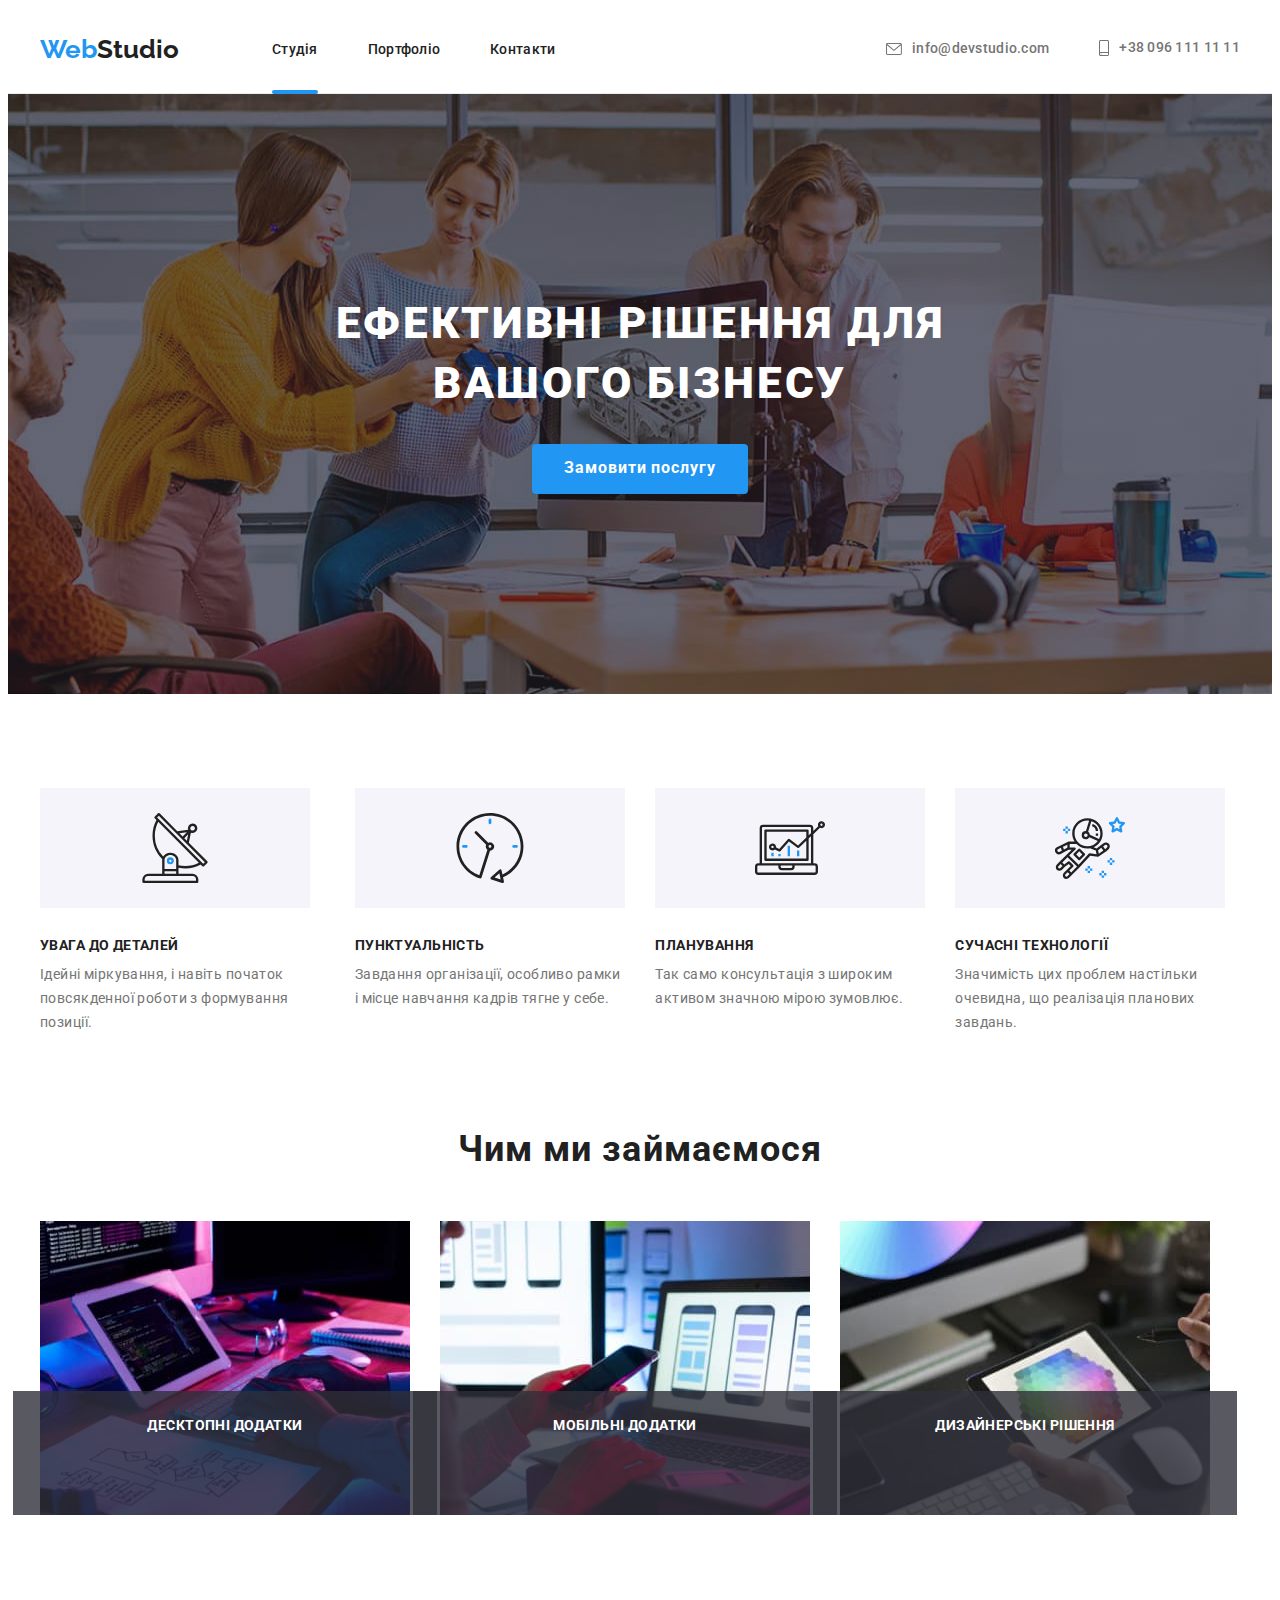
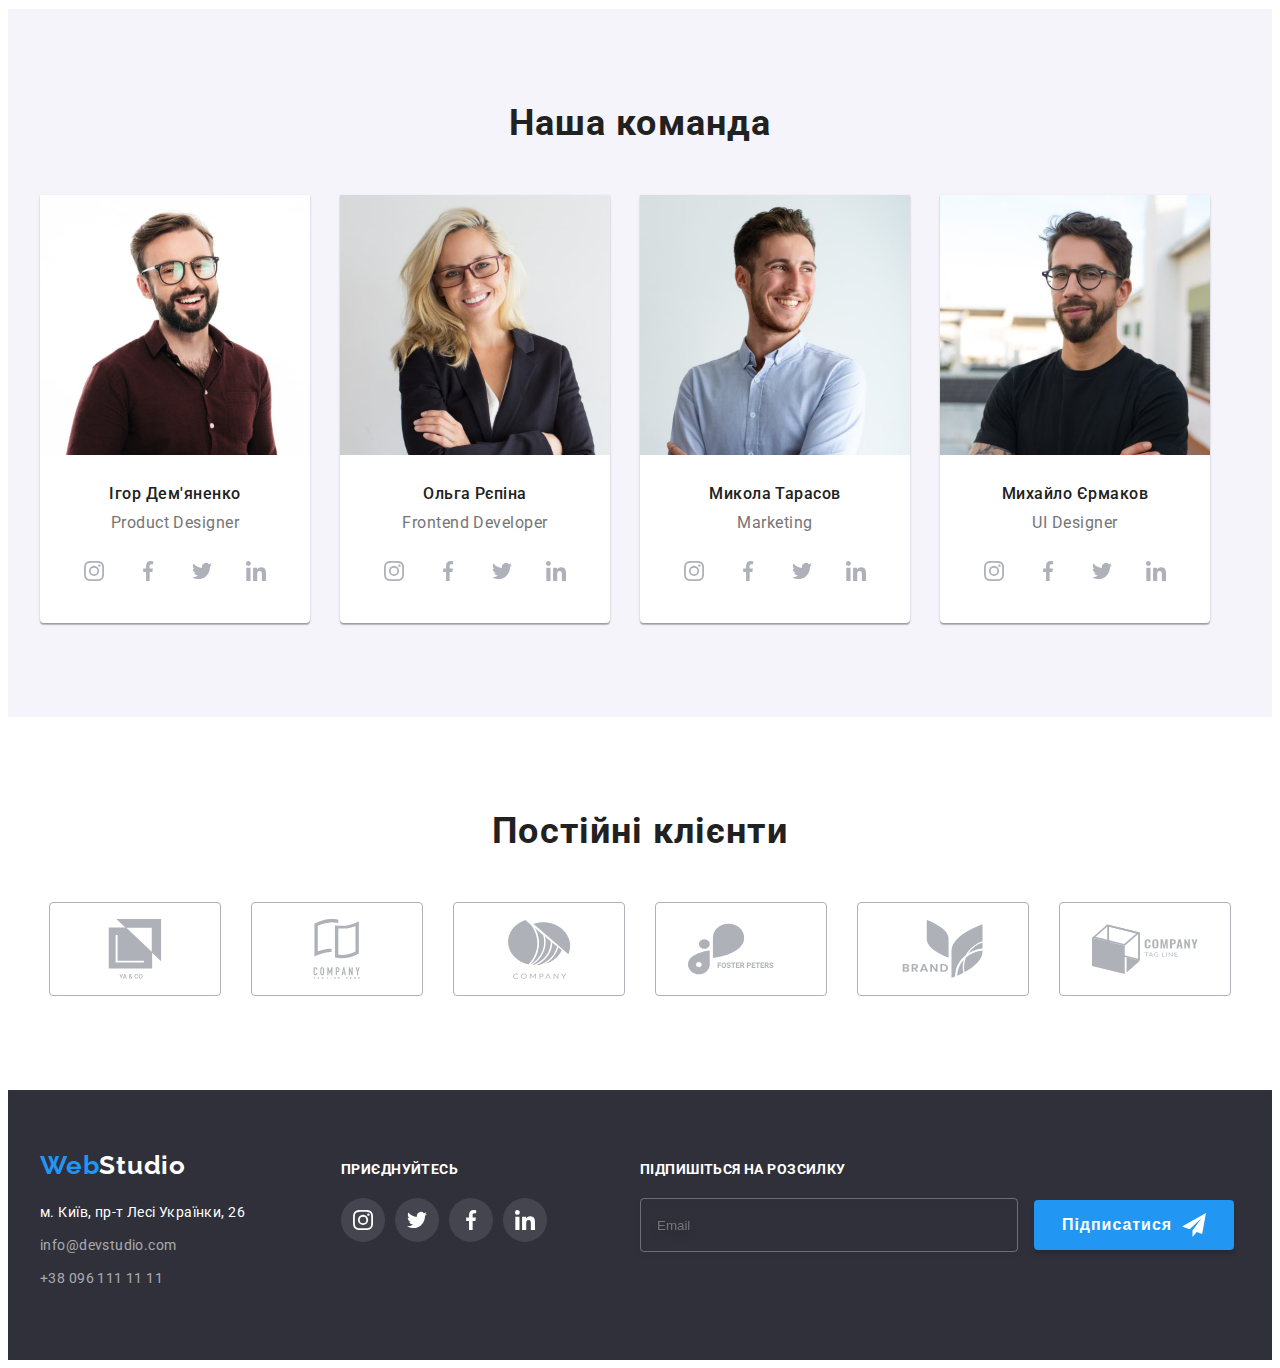
==== index.html @ 0b27f502 "hw7" ====
<!DOCTYPE html>
<html lang="uk">
<head>
    <meta charset="UTF-8">
    <meta http-equiv="X-UA-Compatible" content="IE=edge">
    <meta name="viewport" content="width=device-width, initial-scale=1.0">
    <title>WebStudio</title>
    <link rel="preconnect" href="https://fonts.googleapis.com">
    <link rel="preconnect" href="https://fonts.gstatic.com" crossorigin>
    <link href="https://fonts.googleapis.com/css2?family=Raleway:wght@700&family=Roboto:wght@400;500;700;900&display=swap" rel="stylesheet">
    <link rel="stylesheet" href="https://cdnjs.cloudflare.com/ajax/libs/modern-normalize/1.1.0/modern-normalize.min.css" integrity="sha512-wpPYUAdjBVSE4KJnH1VR1HeZfpl1ub8YT/NKx4PuQ5NmX2tKuGu6U/JRp5y+Y8XG2tV+wKQpNHVUX03MfMFn9Q==" crossorigin="anonymous" referrerpolicy="no-referrer" />
    <link
        rel="stylesheet"
        href="https://cdnjs.cloudflare.com/ajax/libs/animate.css/4.1.1/animate.min.css"
    />
    <link href="https://unpkg.com/aos@2.3.1/dist/aos.css" rel="stylesheet">
    <link rel="stylesheet" href="./css/styles.css">
</head>
<body>
    <header class="header"> 
        <div class="container heder-conteiner">
            <nav class="heder-navigation">
                <a class="header-logo link" href="./index.html"><span class="text-logo">Web</span>Studio</a>
    
                <ul class="header-list list">
                    <li class="header-item">
                        <a class="header-link link current" href="./index.html">Студія</a>
                    </li>
                    <li class="header-item">
                        <a class="header-link link" href="./portfolio.html">Портфоліо</a>
                    </li>
                    <li class="header-item">
                        <a class="header-link link" href="">Контакти</a>
                    </li>
                </ul>
            </nav>
            <ul class="contact-list list"> 
             <li>
                <a class="headr-mail link"  href="mailto:info@devstudio.com"> 
                    <svg class="heder-contact-icon" width="16" height="12">
                        <use href="./images/symbol-contackts.svg#icon-mail"></use>
                    </svg> info@devstudio.com </a>
             </li>
             <li>
                <a class="header-tel link" href="tel:+380961111111"> 
                    <svg class="heder-contact-icon" width="10" height="16">
                        <use href="./images/symbol-contackts.svg#icon-phone"></use>
                    </svg> +38 096 111 11 11</a>
             </li>
         </ul>
        </div>
    </header>
    <main>
        <section class="herov">
            <div class="container herow-conteiner">
                    <h1 class="herov-titel">Ефективні рішення для вашого бізнесу</h1>
                    <button class="herov-btn" data-modal-open type="button">Замовити послугу</button>
            </div>
        </section>
        <section class="features">
            <div class="container">
                <ul class="features-list list">
                    <li class="features-item">
                        <div class="features-icon">
                            <svg class="features-item-icon">
                            <use widht="70" height="70" href="./images/symbol-features.svg#icon-antenna"></use>
                            </svg>
                        </div>
                        <h3 class="features-titel">УВАГА ДО ДЕТАЛЕЙ</h3>
                        <p class="features-text">Ідейні міркування, і навіть початок повсякденної роботи з формування позиції.</p>
                    </li>
                    <li class="features-item">
                        <div class="features-icon">
                            <svg class="features-item-icon">
                                <use widht="70" height="70" href="./images/symbol-features.svg#icon-clock"></use>
                            </svg>
                        </div>
                        <h3 class="features-titel">ПУНКТУАЛЬНІСТЬ</h3>
                        <p class="features-text">Завдання організації, особливо рамки і місце навчання кадрів тягне у себе.</p>
                    </li>
                    <li class="features-item">
                        <div class="features-icon">
                            <svg class="features-item-icon">
                                <use widht="70" height="70" href="./images/symbol-features.svg#icon-diagram"></use>
                            </svg>
                        </div>
                        <h3 class="features-titel">ПЛАНУВАННЯ</h3>
                        <p class="features-text">Так само консультація з широким активом значною мірою зумовлює.</p>
                    </li>
                    <li class="features-item">
                       <div class="features-icon">
                            <svg class="features-item-icon">
                                <use widht="70" height="70" href="./images/symbol-features.svg#icon-astronaut"></use>
                            </svg>
                       </div>
                        <h3 class="features-titel">СУЧАСНІ ТЕХНОЛОГІЇ</h3>
                        <p class="features-text">Значимість цих проблем настільки очевидна, що реалізація планових завдань.</p>
                    </li>
                </ul>
            </div>
        </section>
    <section class="work">
        <div class="container">
            <h2 class="work-titel">Чим ми займаємося</h2>
           <ul class="work-list list">
            <li class="work-item">
                <div class="work-item-text">
                    <img src="./images/img1.jpg" alt="пишемо верстку для десктопів" width="370">
                    <p class="work-icon-text">Десктопні додатки</p>
                </div>
            </li>
            <li class="work-item">
                <div class="work-item-text">
                    <img src="./images/img2.jpg" alt="пишемо верстку для мобільних гаджетів" width="370">
                    <p class="work-icon-text">Мобільні додатки</p>
                </div>
            </li>
            <li class="work-item"> 
                <div class="work-item-text">
                    <img src="./images/img3.jpg" alt="оформлюємо" width="370">
                    <p class="work-icon-text">Дизайнерські рішення</p>
                </div>
            </li>
           </ul>
        </div>
    </section>
    <section class="team">
        <div class="container">
            <h2 class="team-titel">Наша команда</h2>
            <ul class="team-list list">
                <li class="team-item">
                    <img src="./images/team1.jpg" alt="Ігор Дем'яненко Product Designer" width="270">
                    <div class=" team-text-content">
                        <h3 class="team-titel-name">Ігор Дем'яненко  </h3>
                        <p class="team-text">Product Designer</p>
                        <ul class="team-soc-list list">
                            <li class="team-soc-item">
                                <a class="team-soc-link" href="">
                                    <svg class="team-soc-icon" width="20" height="20">
                                        <use  href="./images/symbol-defs.svg#icon-instagram" ></use>
                                    </svg>
                                </a>
                            </li>
                            <li class="team-soc-item">
                                <a class="team-soc-link" href="">
                                    <svg class="team-soc-icon" width="20" height="20">
                                        <use href="./images/symbol-defs.svg#icon-facebook" ></use>
                                    </svg>
                                </a>
                            </li>
                            <li class="team-soc-item">
                                <a class="team-soc-link" href="">
                                    <svg class="team-soc-icon" width="20" height="20">
                                        <use href="./images/symbol-defs.svg#icon-twitter" ></use>
                                    </svg>
                                </a>
                            </li>
                            <li class="team-soc-item">
                                <a class="team-soc-link" href="">
                                    <svg class="team-soc-icon" width="20" height="20">
                                        <use href="./images/symbol-defs.svg#icon-linkedin" ></use>
                                    </svg>
                                </a>
                            </li>
                        </ul>
                    </div>
                </li>
                <li class="team-item">
                    <img src="./images/team2.jpg" alt="Ольга Рєпіна Frontend Developer" width="270">
                    <div class=" team-text-content">
                        <h3 class="team-titel-name">Ольга Рєпіна </h3>
                        <p class="team-text"> Frontend Developer</p>
                        <ul class="team-soc-list list">
                            <li class="team-soc-item">
                                <a class="team-soc-link" href="">
                                    <svg class="team-soc-icon" width="20" height="20">
                                        <use href="./images/symbol-defs.svg#icon-instagram" ></use>
                                    </svg>
                                </a>
                            </li>
                            <li class="team-soc-item">
                                <a class="team-soc-link" href="">
                                    <svg class="team-soc-icon" width="20" height="20">
                                        <use href="./images/symbol-defs.svg#icon-facebook" ></use>
                                    </svg>
                                </a>
                            </li>
                            <li class="team-soc-item">
                                <a class="team-soc-link" href="">
                                    <svg class="team-soc-icon" width="20" height="20">
                                        <use href="./images/symbol-defs.svg#icon-twitter" ></use>
                                    </svg>
                                </a>
                            </li>
                            <li class="team-soc-item">
                                <a class="team-soc-link" href="">
                                    <svg class="team-soc-icon" width="20" height="20">
                                        <use href="./images/symbol-defs.svg#icon-linkedin" ></use>
                                    </svg>
                                </a>
                            </li>
                        </ul>
                    </div>
                </li>
                <li class="team-item">
                    <img src="./images/team3.jpg" alt="Микола Тарасов Marketing" width="270">
                    <div class=" team-text-content">
                        <h3 class="team-titel-name"> Микола Тарасов  </h3>
                        <p class="team-text">Marketing </p>
                        <ul class="team-soc-list list">
                            <li class="team-soc-item">
                                <a class="team-soc-link" href="">
                                    <svg class="team-soc-icon" width="20" height="20">
                                        <use href="./images/symbol-defs.svg#icon-instagram" ></use>
                                    </svg>
                                </a>
                            </li>
                            <li class="team-soc-item">
                                <a class="team-soc-link" href="">
                                    <svg class="team-soc-icon" width="20" height="20">
                                        <use href="./images/symbol-defs.svg#icon-facebook" ></use>
                                    </svg>
                                </a>
                            </li>
                            <li class="team-soc-item">
                                <a class="team-soc-link" href="">
                                    <svg class="team-soc-icon" width="20" height="20">
                                        <use href="./images/symbol-defs.svg#icon-twitter" ></use>
                                    </svg>
                                </a>
                            </li>
                            <li class="team-soc-item">
                                <a class="team-soc-link" href="">
                                    <svg class="team-soc-icon" width="20" height="20">
                                        <use href="./images/symbol-defs.svg#icon-linkedin" ></use>
                                    </svg>
                                </a>
                            </li>
                        </ul>
                    </div>
                </li>
                <li class="team-item">
                    <img src="./images/team4.jpg" alt="Михайло Єрмаков UI Designer" width="270">
                    <div class=" team-text-content">
                        <h3 class="team-titel-name"> Михайло Єрмаков </h3>
                        <p class="team-text">UI Designer </p>
                        <ul class="team-soc-list list">
                            <li class="team-soc-item">
                                <a class="team-soc-link" href="">
                                    <svg class="team-soc-icon" width="20" height="20">
                                        <use href="./images/symbol-defs.svg#icon-instagram" ></use>
                                    </svg>
                                </a>
                            </li>
                            <li class="team-soc-item">
                                <a class="team-soc-link" href="">
                                    <svg class="team-soc-icon" width="20" height="20">
                                        <use  href="./images/symbol-defs.svg#icon-facebook" ></use>
                                    </svg>
                                </a>
                            </li>
                            <li class="team-soc-item">
                                <a class="team-soc-link" href="">
                                    <svg class="team-soc-icon" width="20" height="20">
                                        <use href="./images/symbol-defs.svg#icon-twitter" ></use>
                                    </svg>
                                </a>
                            </li>
                            <li class="team-soc-item">
                                <a class="team-soc-link" href="">
                                    <svg class="team-soc-icon" width="20" height="20">
                                        <use href="./images/symbol-defs.svg#icon-linkedin" ></use>
                                    </svg>
                                </a>
                            </li>
                        </ul>
                    </div>
                </li>
            </ul>
        </div>
    </section>
    <section class="clients">
        <div class="container">
            <h2 class="clients-titel">Постійні клієнти</h2>
            <ul class="clients-list list">
                <li class="clients-item">
                    <a class="clients-icon-link" href="">
                        <svg class="clients-icon" width="106" height="60">
                            <use  href="./images/symbol-clients.svg#icon-group"></use>
                        </svg>
                    </a>
                </li>
                <li class="clients-item">
                    <a class="clients-icon-link" href="">
                        <svg class="clients-icon" width="106" height="60">
                            <use  href="./images/symbol-clients.svg#icon-group2"></use>
                        </svg>
                    </a>
                </li>
                <li class="clients-item">
                    <a class="clients-icon-link" href="">
                        <svg class="clients-icon" width="106" height="60">
                            <use  href="./images/symbol-clients.svg#icon-group3"></use>
                        </svg>
                    </a>
                </li>
                <li class="clients-item">
                   <a class="clients-icon-link" href="">
                    <svg class="clients-icon" width="106" height="60">
                        <use  href="./images/symbol-clients.svg#icon-group4"></use>
                    </svg>
                   </a>
                </li>
                <li class="clients-item">
                    <a class="clients-icon-link" href="">
                        <svg class="clients-icon" width="106" height="60">
                            <use  href="./images/symbol-clients.svg#icon-group5"></use>
                        </svg>
                    </a>
                </li>
                <li class="clients-item">
                    <a class="clients-icon-link" href="">
                        <svg class="clients-icon" width="106" height="60">
                            <use  href="./images/symbol-clients.svg#icon-group6"></use>
                        </svg>
                    </a>
                </li>
            </ul>
        </div>
    </section>
    </main>

    <footer class="footer">
       <div class="container footer-container">
        <div class="footer-contacts">
            <a class="header-logo-footer link" href=""><span class="text-logo-footer">Web</span>Studio</a>
                <address class="footer-adderess "> 
                 <a class="footer-link link" href="">м. Київ, пр-т Лесі Українки, 26</a>
                    <ul class="foter-list list">
                        <li class="footer-item">
                        <a class="footer-mail link" href="mailtou:info@devstudio.com">info@devstudio.com</a>
                        </li>
                     <li class="footer-item">
                        <a class="footer-tel link" href="tel:+380961111111">+38 096 111 11 11</a>
                        </li>
                    </ul>
                </address>
        </div>
        <div class="container footer-soc-container">
            <h2 class="footer-soc-titel">приєднуйтесь</h2>
            <ul class="footer-soc-list list">
                <li class="footer-soc-item">
                    <a class="footer-soc-link" href="">
                        <svg class="footer-soc-icon" width="20" height="20">
                         <use href="./images/symbol-defs.svg#icon-instagram" ></use>
                        </svg>
                    </a>
                </li>
                <li class="footer-soc-item">
                    <a class="footer-soc-link" href="">
                        <svg class="footer-soc-icon" width="20" height="20">
                            <use href="./images/symbol-defs.svg#icon-twitter" ></use>
                        </svg>
                    </a>
                </li>
                <li class="footer-soc-item">
                    <a class="footer-soc-link" href="">
                        <svg class="footer-soc-icon" width="20" height="20">
                            <use href="./images/symbol-defs.svg#icon-facebook" ></use>
                        </svg>
                    </a>
                </li>
                <li class="footer-soc-item">
                    <a class="footer-soc-link" href="">
                        <svg class="footer-soc-icon" width="20" height="20">
                            <use href="./images/symbol-defs.svg#icon-linkedin" ></use>
                        </svg>
                    </a>
                </li>
            </ul>
        </div> 
        <form class="footer-form">
            <div class="form-bloc">
                <h2 class="footer-form-titel">Підпишіться на розсилку</h2>
                <div>
                    <label for="E-mail" class="footer-form-mail">
                        <input type="text" name="E-mail" placeholder="Email">
                    </label>
                    <button class="footer-bnt-form"> Підписатися
                        <svg class="footer-icon-form" width="24" height="24">
                            <use href="./images/symbol-defs.svg#icon-icon-send"></use>
                        </svg>
                    </button>
                </div>

            </div>
        </form>       
        </div>
    </footer>
    <div class="bacdrop is-hidden" data-modal>
        <div class="modal">
            <button type="button" data-modal-close class="bnt-modal">
                <svg class="modal-close-icon">
                    <use href="./images/symbol-defs.svg#icon-close" width="18" height="18"></use>
                </svg>
            </button>
            <p class="modal-titel">Залиште свої дані, ми вам передзвонимо</p>
            <form>
                <label> 
                    <span class="form-label-text">Ім'я</span>
                    <span class="input-wrap">
                        <input type="name" 
                        name="user-name" 
                        placeholder="Ім'я" 
                        class="form-input">
                        <svg class="modal-input-icon">
                            <use href="./images/symbol-contackts.svg#icon-user-name" width="18" height="18"></use>
                        </svg>
                    </span>
                </label>
                <label>
                    <span class="form-label-text">Телефон</span>
                    <span class="input-wrap">
                        <input type="tel" 
                        name="user-tel" 
                        placeholder="Телефон" 
                        class="form-input">
                        <svg class="modal-input-icon">
                            <use href="./images/symbol-contackts.svg#icon-user-tel" width="18" height="18"></use>
                        </svg>
                </span>
                </label>
                <label>
                    <span class="form-label-text">Пошта</span>
                    <span class="input-wrap">
                        <input type="email" 
                        name="user-email" 
                        placeholder="Пошта" 
                        class="form-input">
                        <svg class="modal-input-icon">
                            <use href="./images/symbol-contackts.svg#icon-user-email" width="18" height="18"></use>
                        </svg>
                </span>
                </label>
                <label>
                    <span class="form-coment-text">Коментар</span>
                    <textarea class="form-coment" 
                    name="user-coment" 
                    id="user-coment" 
                    placeholder="Введіть текст"></textarea>
                </label>
                <div class="modal-field">
                        <input type="checkbox" 
                        class="input-chek visualli-hidden" 
                        name="privacy"
                        value="true"
                        id="privacy">
                        <label for="privacy" class="check-text">
                        <span>
                            <svg class="check-icon">
                                <use href="./images/symbol-contackts.svg#icon-check" width="16" height="15"></use>
                            </svg>
                        </span>
                        <p class="form-terms-text">Погоджуюся з розсилкою та приймаю <a class="check-terms " href=""> Умови договору</a></label>
                </div>
                <div class="form-bnt-content"><button type="submit" class="form-bnt">Відправити</button></div>
            </form>
        </div>
     </div>
    <script src="https://unpkg.com/aos@2.3.1/dist/aos.js"></script>
     <script>
        AOS.init();
      </script>
      <script src="./js/modal.js"></script>
</body>
</html>
---- css/styles.css ----
:root{
    --accent-color: #2196F3;
    --main-text: #212121;
    --section-text: #757575;
}

p, h1, h2, h3, h4, h5, h6 {
    margin: 0;
}

ul, ol {
    margin: 0;
    padding-left: 0;
}

button {
    cursor: pointer;
    border: 0ch;
}

img {
    display: block;
}

address {
    font-style: normal;
}

.container {
    width: 1200px;
    padding-left: 15px;
    padding-right: 15px;
    /* outline: 2px solid red; */
    margin: 0 auto;
}

body{
    font-family: "Roboto", Roboto, sans-serif;
    color: #212121;
}

.link{
    text-decoration: none;
}

.list{
    list-style: none;
}

.visualli-hidden {
    position: absolute;
    white-space: nowrap;
    width: 1px;
    height: 1px;
    overflow: hidden;
    border: 0;
    padding: 0;
    clip: rect(0 0 0 0);
    clip-path: inset(50%);
    margin: -1px;
}

/* ---------!HEADER!-------- */

.header {
    padding-top: 24px;
    padding-bottom: 25px;
    border-bottom: 1px solid #ECECEC;
}

.header-logo{
font-family: 'Raleway';
font-style: normal;
font-weight: 700;
font-size: 26px;
line-height: 1.38;
/* identical to box height */
color: #212121;
margin-right: 93px;
}
.text-logo{
    color: #2196F3;
}

.heder-navigation {
    display: flex;
    align-items: center;
}

.heder-conteiner {
    display: flex;
    align-items: center;
}

.header-list {
    display: flex;
    gap: 50px; 
}

.header-link{
font-family: 'Roboto';
font-weight: 500;
font-size: 14px;
line-height: 1.14;
letter-spacing: 0.02em;
color: var(--main-text);
display: block;
position: relative;
transition: color 250ms linear
}

.header-link:after {
    content: "";
    background-color: var(--accent-color);
    height: 4px;
    border-radius: 2px;
    display: block;
    width: 100%;
    position: absolute;
    left: 0;
    bottom: -36px;
    opacity: 0;
    transition: opacity 250ms cubic-bezier(0.4, 0, 0.2, 1);
}

.header-link.current::after {
    content: "";
    background-color: var(--accent-color);
    height: 4px;
    border-radius: 2px;
    display: block;
    width: 100%;
    position: absolute;
    left: 0;
    bottom: -36px;
    background: var(--accent-color);
    opacity: 1;
}

.header-link:hover::after {
opacity: 1;
}



.header-link:hover{
    color: var(--accent-color);
}

.header-link:focus{
    color: var(--accent-color);
}

.contact-list {
    display: flex;
    align-items: center;
    margin-left: auto;
    gap: 50px;
}

.headr-mail{
font-weight: 500;
font-size: 14px;
line-height: 1.14;
letter-spacing: 0.02em;
color: var(--section-text);
display: inline-flex;
align-items: center;
transition: color 250ms linear;
}

.header-tel{
font-weight: 500;
font-size: 14px;
line-height: 1.14;
letter-spacing: 0.02em; 
color: var(--section-text);
display: inline-flex;
transition: color 250ms linear;
}

.heder-contact-icon {
    margin-right: 10px;
    /* fill: #757575; */
    fill: currentColor;
}

.headr-mail:hover,
.headr-mail:focus,
.header-tel:hover,
.header-tel:focus,
.heder-contact-icon:hover,
.heder-contact-icon:focus {
color: var(--accent-color);
}

/* ---------!HEROV!-------- */

.herov{
    background-color: #2F303A;
    background-image: linear-gradient(to right, rgba(47, 48, 58, 0.4), rgba(47, 48, 58, 0.4)), url(../images/herov-img.jpg);
    background-repeat: no-repeat;
    background-position: center;
    background-size: cover;
    max-width: 1600px;
    margin: 0 auto;  
}

.herow-conteiner {
    padding: 200px 0;
    text-align: center;
    
}

.herov-titel {
font-weight: 900;
font-size: 44px;
line-height: 1.36;
text-align: center;
letter-spacing: 0.06em;
text-transform: uppercase;
color: #FFFFFF;
width: 696px;
margin: 0 auto;
}

.herov-btn{
font-family: 'Roboto';
font-style: normal;
font-weight: 700;
font-size: 16px;
line-height: 1.88;        
letter-spacing: 0.06em;
color: #FFFFFF;
cursor: pointer;
background: #2196F3;
/* box-shadow: 0px 4px 4px rgba(0, 0, 0, 0.15); */
border-radius: 4px;
border: 0;
min-width: 216px;
height: 50px;
margin-top: 30px;
}

/* ---------!FEATURES!-------- */

.features {
    padding-top: 94px;
}

.features-list {
    display: flex;
    gap: 30px;
}

.features-icon {
    width: 270px;
    height: 120px;
    background-color: #F5F4FA;
    margin-bottom: 30px;
    display: flex;
    justify-content: center;
    align-items: center;
}

.features-item-icon {
    width: 70px;
    height: 70px;
}

.features-titel {
font-weight: 700;
font-size: 14px;
line-height: 1.14;
letter-spacing: 0.03em;
text-transform: uppercase;
color: var(--main-text);
margin-bottom: 10px;
max-width: 270px;
}


.features-text {
font-size: 14px;
line-height: 1.71;
letter-spacing: 0.03em;
color: var(--section-text);
min-width: 270px;
}

/* ---------!WORK!-------- */

.work {
    padding-top: 94px;
    padding-bottom: 94px;
}

.work-list {
    display: flex;
    gap: 30px;
}

.work-item-text {
    position: relative;
}

.work-icon-text {
    font-weight: 700;
    font-size: 14px;
    line-height: 1.14;
    text-align: center;
    letter-spacing: 0.03em;
    text-transform: uppercase;
    color: #FFFFFF;
    background-color: rgba(47, 48, 58, 0.8);
    position: absolute;
    bottom: 0%;
    left: 50%;
    transform: translate(-50%, 0%);
    width: 370px;  
    height: 70px;
    padding: 27px;
}

.work-titel{
font-weight: 700;
font-size: 36px;
line-height: 1.16;
text-align: center;
letter-spacing: 0.03em;
color: var(--main-text);
margin-bottom: 50px;
}


/* ---------!TEAM!-------- */

.team {
    padding-top: 94px;
    padding-bottom: 94px;
    background-color: #F5F4FA;
}

.team-list {
    display: flex;
    gap: 30px;
    
}

.team-titel{
font-weight: 700;
font-size: 36px;
line-height: 1.16;
text-align: center;
letter-spacing: 0.03em;
color: var(--main-text);
margin-bottom: 50px;
}

.team-item {
 background: #FFFFFF;
box-shadow: 0px 1px 3px rgba(0, 0, 0, 0.12), 0px 1px 1px rgba(0, 0, 0, 0.14), 0px 2px 1px rgba(0, 0, 0, 0.2);
border-radius: 0px 0px 4px 4px; 
}

.team-text {
    margin-bottom: 16px;
}

.team-text-content {
padding-top: 30px;
padding-bottom: 30px;
}

.team-soc-list {
    display: flex;
    justify-content: center;
    gap: 10px;
}

.team-soc-link {
    width: 44px;
    height: 44px;
    border-radius: 50%;
    /* background-color: #2196F3; */
    display: block;
    display: flex;
    justify-content: center;
    align-items: center;
    transition: background-color 250ms linear
}

.team-soc-link:hover, 
.team-soc-link:focus {
    background-color: var(--accent-color);
}

.team-soc-link:hover .team-soc-icon, 
.team-soc-link:focus .team-soc-icon {
    fill: #FFFFFF;
}


.team-soc-icon {
    fill: #AFB1BA
}

.team-titel-name {
font-weight: 500;
font-size: 16px;
line-height: 1.18;
/* identical to box height */
text-align: center;
letter-spacing: 0.03em;
color: var(--main-text);
margin-bottom: 10px;
}
.team-text {
font-size: 16px;
line-height: 1.18;
/* identical to box height */
text-align: center;
letter-spacing: 0.03em;
color: var(--section-text);
}


/* ---------!CLIENTS!-------- */

.clients {
    padding-top: 94px;
    padding-bottom: 94px;
    text-align: center;
}

.clients-titel {
    font-family: 'Roboto';
    font-style: normal;
    font-weight: 700;
    font-size: 36px;
    line-height: 1.16;
    text-align: center;
    letter-spacing: 0.03em;
    color: var(--main-text);
    margin-bottom: 50px;
}

.clients-list {
    display: flex;
    justify-content: center;
    gap: 30px;
}

.clients-icon-link {
width: 170px;
height: 92px;
border: 1px solid #AFB1B8;
border-radius: 4px;
display: flex;
justify-content: center;
align-items: center;
transition: border 250ms linear, fill 250ms linear;
}

.clients-icon {
    fill: #AFB1B8;
    transition: fill 250ms linear;
}

.clients-icon-link:hover, 
.clients-icon-link:focus {
    border-color: var(--accent-color);
}

.clients-icon-link:hover .clients-icon, 
.clients-icon-link:focus .clients-icon {
    fill: var(--accent-color);
}


/* ---------!FOOTER!-------- */

.footer{
    background-color: #2F303A;
    padding: 60px 0;
    margin: 0 auto;
}

.footer-container {
    display: flex;
    align-items: baseline;
}

.footer-adderess {
    font-style: normal;
}

.header-logo-footer{
font-family: 'Raleway';
font-style: normal;
font-weight: 700;
font-size: 26px;
line-height: 1.19;
letter-spacing: 0.03em;
color: #FFFFFF;
width: 145px;
}

.text-logo-footer{
    color: #2196F3; 
    width: 145px;
}

.footer-adderess {
    margin-top: 20px;
}

.footer-list {
    width: 231px;
}

.foter-list {
    margin-top: 9px;
}

.footer-link{
font-size: 14px;
line-height: 1.71;
letter-spacing: 0.03em;
color: #FFFFFF;
width: 231px;
}

.footer-item {
    width: 231px;
    margin-bottom: 9px;
}

.footer-mail {
font-size: 14px;
line-height: 1.71;
letter-spacing: 0.03em;
color: rgba(255, 255, 255, 0.6);
width: 231px;
}

.footer-tel{
font-size: 14px;
line-height: 1.71;
letter-spacing: 0.03em;
color: rgba(255, 255, 255, 0.6);
width: 231px;
}

.footer-soc-container {
    /* outline: solid red; */
    max-width: 206px;
    height: 80px;
    flex-wrap: wrap;
    gap: 10px;
    margin-left: 70px;
    margin-right: 0;
    padding-left: 0;
    padding-right: 0;
}

.footer-soc-titel {
font-family: 'Roboto';
font-style: normal;
font-weight: 700;
font-size: 14px;
line-height: 1.14;
letter-spacing: 0.03em;
text-transform: uppercase;
color: #FFFFFF;
max-width: 116px;

}

.footer-soc-list {
    margin-top: 20px;
    display: flex;
    justify-content: center;
    gap: 10px;
    max-width: 206px;
}

.footer-soc-link {
    width: 44px;
    height: 44px;
    border-radius: 50%;
    background-color: #44454E;
    display: block;
    display: flex;
    justify-content: center;
    align-items: center;
    transition: background-color 250ms linear
}

.footer-soc-link:hover, 
.footer-soc-link:focus {
    background-color: var(--accent-color);
}

.footer-soc-link:hover .footer-soc-icon, 
.footer-soc-link:focus .footer-soc-icon {
    fill: #FFFFFF;
}


.footer-soc-icon {
    fill: #FFFFFF
}


.footer-form {
    width: 100%;
    height: 86px;
    margin-left: 93px;
}

.footer-form-titel {
font-weight: 700;
font-size: 14px;
line-height: 1.14;
letter-spacing: 0.03em;
text-transform: uppercase;
color: #FFFFFF;
margin-bottom: 20px;
}

.footer-bnt-form {
font-weight: 700;
font-size: 16px;
line-height: 1.87px;
display: inline-flex;
align-items: center;
text-align: center;
letter-spacing: 0.06em;
color: #FFFFFF;
max-width: 200px;
height: 50px;
padding: 10px 28px;
margin-left: 12px;
background-color: var(--accent-color);
border: 0;
box-shadow: 0px 4px 4px rgba(0, 0, 0, 0.15);
border-radius: 4px;
}

.footer-icon-form {
    margin-left: 10px;
}

.footer-form-mail input {
    width: 358px;
    height: 50px;
    background-color: rgba(33, 150, 243, 0);

    border: 1px solid rgba(255, 255, 255, 0.3);
    filter: drop-shadow(0px 4px 4px rgba(0, 0, 0, 0.15));
    border-radius: 4px;
    padding-left: 16px;
    color: #FFFFFF;
}

.footer-form-mail input::placeholder {
    
}


/* ---------!MODAL!-------- */

.bacdrop {
    position: absolute;
    top: 0%;
    width: 100%;
    height: 100%;
    background-color: rgba(0, 0, 0, 0.1);
    transition: opacity 250ms linear, visibility 250ms linear; 
}

.modal {
    width: 528px;
    height: 581px;
    background-color: #FFFFFF;
    position: absolute;
    top: 50%;
    left: 50%;
    transform: translate(-50%, -50%) scaleY(1);
    transition: transform 250ms linear;
    padding: 40px;
    border-radius: 5px;
}

.bacdrop.is-hidden .modal {
    transform: translate(-50%, -50%) scaleY(0);
}

.bnt-modal {
    width: 30px;
    height: 30px;
    border: 1px solid rgba(0, 0, 0, 0.1);
    border-radius: 50%;
    background-color: transparent;
    position: absolute;
    right: 8px;
    top: 8px;
    display: flex;
    justify-content: center;
    align-items: center;
    padding: 0;
}

.modal-close-icon {
    width: 18px;
    height: 18px;
    padding: 0;
}

.modal-close-icon:hover {
    fill: #2196F3;
}


.is-hidden {
    opacity: 0;
    visibility:hidden;
    pointer-events: none;
}

.modal-titel {
font-family: 'Roboto';
font-style: normal;
font-weight: 700;
font-size: 20px;
line-height: 1.15;
text-align: center;
letter-spacing: 0.03em;
color: #212121;
margin-bottom: 12px;
}

.form-input {
    width: 100%;
    height: 40px;
    margin-top: 4px;
    margin-bottom: 10px;
    border: 1px solid rgba(33, 33, 33, 0.2);
    border-radius: 4px;
    padding-left: 42px;
    outline: transparent;
}

.form-input:focus {
    border-color: var(--accent-color);
    
}

.form-input:focus + .modal-input-icon {
    fill: var(--accent-color);
}

.input-wrap {
    position: relative;
}

.modal-input-icon {
    width: 18px;
    height: 18px;
    position: absolute;
    top: 16%;
    left: 12px;
    transform: translateY(-50%);
}

.form-label-text {
font-weight: 400;
font-size: 12px;
line-height: 1.16;
letter-spacing: 0.01em;
color: #757575;
margin-bottom: 4px;
}

.form-coment {
    width: 100%;
    height: 120px;
    border: 1px solid rgba(33, 33, 33, 0.2);
    border-radius: 4px;
    padding: 16px 12px;
    resize: none;
    margin-top: 4px;
    margin-bottom: 20px;
}



.form-coment-text {
font-weight: 400;
font-size: 12px;
line-height: 1.16;
letter-spacing: 0.01em;
color: #757575;

}

.form-coment::placeholder {
    
    font-weight: 400;
    font-size: 12px;
    line-height: 1.16;
    letter-spacing: 0.01em;
    color: rgba(117, 117, 117, 0.5);
}

.form-bnt-content {
    display: flex;
    align-items: center;
    justify-content: center;
}

.form-bnt {
font-weight: 700;
font-size: 16px;
line-height: 1.88;
display: flex;
align-items: center;
justify-content: center;
text-align: center;
letter-spacing: 0.06em;
color: #FFFFFF;
background-color: var(--accent-color);
box-shadow: 0px 1px 3px rgba(0, 0, 0, 0.12), 0px 1px 1px rgba(0, 0, 0, 0.14), 0px 2px 1px rgba(0, 0, 0, 0.2);
border-radius: 4px;
width: 200px;
height: 50px;
}

.modal-field {
    display: flex;
    align-items: center;
    justify-content: center;
    max-width: 423px;
    height: 24px;
    margin-bottom: 30px;
}
   

.check-text {
    font-size: 14px;
    color: #212121;
    display: flex;
    align-items: center;
}

.form-terms-text {
    font-weight: 400;
    font-size: 14px;
    line-height: 1.71;
    letter-spacing: 0.03em;
    color: #757575;
}

.check-terms {
    color: var(--accent-color);
}

.check-text span {
    width: 16px;
    height: 15px;
    border: 2px solid #212121;
    border-radius: 2px;
    margin-right: 7px;
    display: flex;
    align-items: center;
    justify-content: center;
    fill: transparent;
}

.input-chek:checked + .check-text span {
    background-color: var(--accent-color);
    border-color: transparent;
    fill: #FFFFFF;
}

.input-chek:focus + .check-text span {
    border-color: var(--accent-color);
    
}

.check-icon {
    width: 16px;
    height: 15px;
    display: block;
}

/* ---------!PORTFOLIO!-------- */

.portfolio {
    padding-top: 94px;
    padding-bottom: 94px;
}

.portfolio-button-link {
    display: flex;
    gap: 10px;
    justify-content: center;
    align-items: center;
    margin-bottom: 50px;
}

.portfolio-button-item {
    background: #F5F4FA;
    border-radius: 4px;
}

.portfolio-btn {
font-family: 'Roboto';
font-style: normal;
font-weight: 500;
font-size: 16px;
line-height: 1.62;
text-align: center;
letter-spacing: 0.03em;
color: #212121;
background: #F5F4FA;
border-radius: 4px;
padding: 6px 22px;
border: 0;
transition: color 250ms linear, background-color 250ms linear, box-shadow 250ms linear;
}

.portfolio-btn:hover,
.portfolio-btn:focus {
    background-color: var(--accent-color);
    box-shadow: 0px 2px 2px #757575;
    color: #FFFFFF;
}



.portfolio-list {
    display: flex;
    flex-wrap: wrap;
    gap: 30px;
}

.portfolio-item-top {
    position: relative;
    overflow: hidden;
}

.portfolio-item-top-text {
position: absolute;
top: 0;
left: 0;
background-color: rgba(33, 150, 243, 0.9);
font-weight: 400;
font-size: 18px;
line-height: 1.56;
letter-spacing: 0.03em;
color: #FFFFFF;
padding: 63px 24px;
transform: translateY(100%);
transition: transform 250ms linear;
}

.portfolio-item:hover .portfolio-item-top-text {
    transform: translateY(0%);
}

.portfolio-item {
    background: #FFFFFF;
    transition: box-shadow 250ms linear;
/* border: 1px solid #EEEEEE;
box-shadow: 0px 1px 1px rgba(0, 0, 0, 0.12),   
0px 4px 4px rgba(0, 0, 0, 0.06), 
1px 4px 6px rgba(0, 0, 0, 0.16); */
}

.portfolio-item:hover,
.portfolio-item:focus {
box-shadow: 0px 1px 1px rgba(0, 0, 0, 0.12),   
0px 4px 4px rgba(0, 0, 0, 0.06), 
1px 4px 6px rgba(0, 0, 0, 0.16);
}

.portfolio-text-content {
width: 322px;
height: 70px;
margin: 0 auto;
padding: 20px 24px;
background: #FFFFFF;
border: 1px solid #EEEEEE;
}

.portfolio-titel {
    font-weight: 700;
font-size: 18px;
line-height: 2;
letter-spacing: 0.06em;
color: var(--main-text);
margin-bottom: 4px;
}

.portfolio-text {
    font-size: 16px;
line-height: 1.88;
letter-spacing: 0.03em;
color: var(--section-text);
}
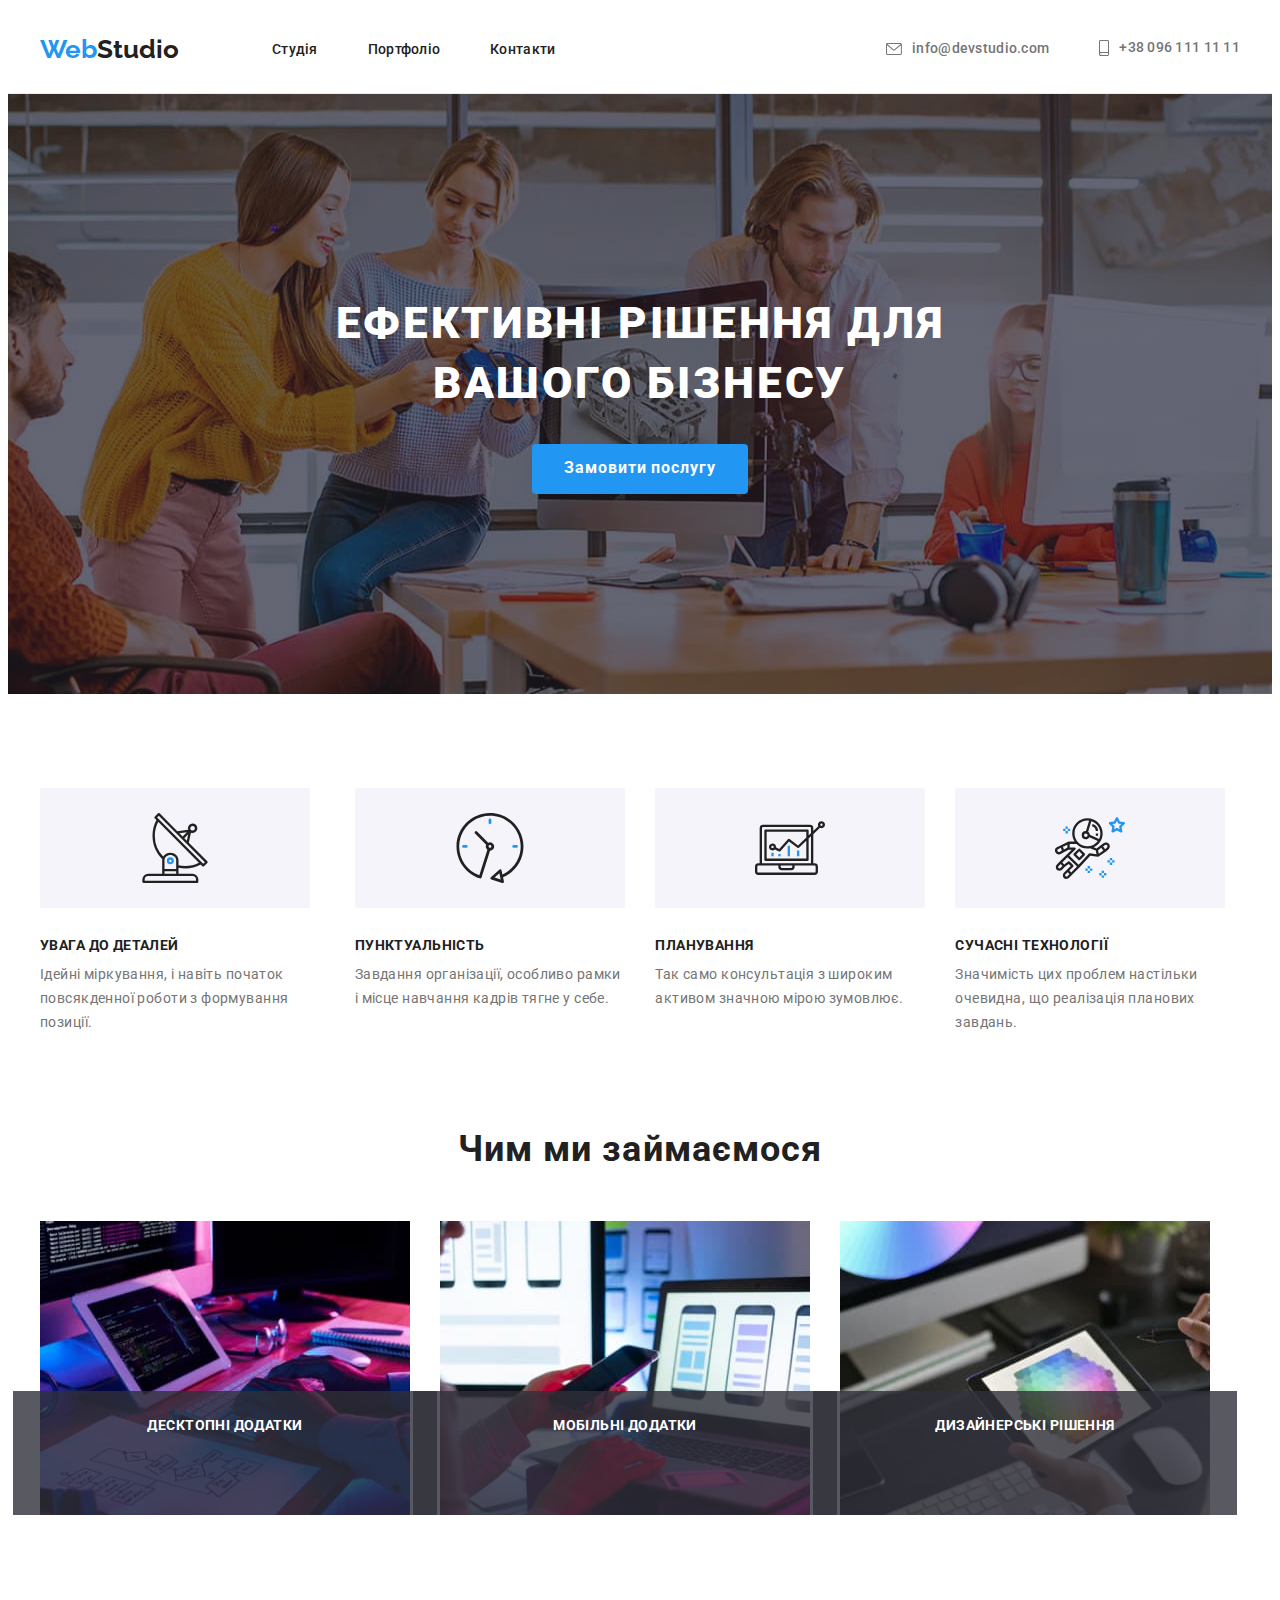
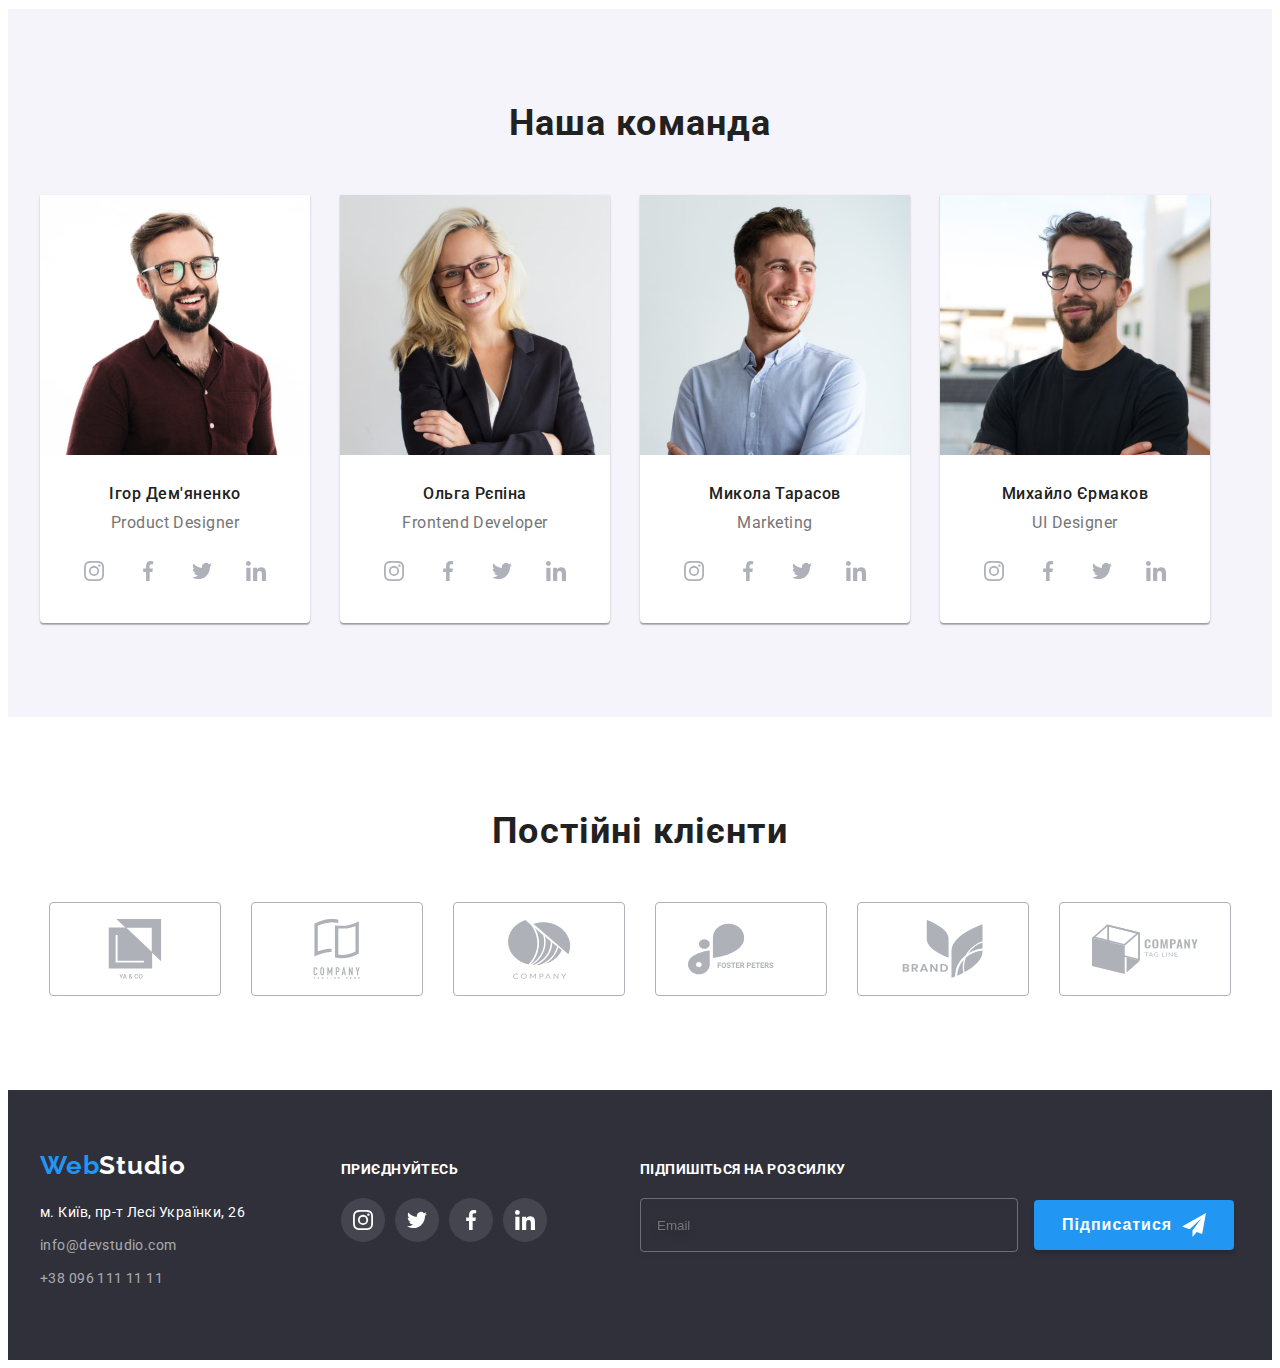
==== commit e6979c21: "hw7" ====
--- a/index.html
+++ b/index.html
@@ -14,36 +14,36 @@
         href="https://cdnjs.cloudflare.com/ajax/libs/animate.css/4.1.1/animate.min.css"
     />
     <link href="https://unpkg.com/aos@2.3.1/dist/aos.css" rel="stylesheet">
-    <link rel="stylesheet" href="./css/styles.css">
+    <link rel="stylesheet" href="./css/main.min.css">
 </head>
 <body>
     <header class="header"> 
-        <div class="container heder-conteiner">
-            <nav class="heder-navigation">
-                <a class="header-logo link" href="./index.html"><span class="text-logo">Web</span>Studio</a>
+        <div class="container heder__conteiner">
+            <nav class="navigation">
+                <a class="logo navigation__logo link" href="./index.html"><span class="text__logo">Web</span>Studio</a>
     
-                <ul class="header-list list">
-                    <li class="header-item">
-                        <a class="header-link link current" href="./index.html">Студія</a>
-                    </li>
-                    <li class="header-item">
-                        <a class="header-link link" href="./portfolio.html">Портфоліо</a>
-                    </li>
-                    <li class="header-item">
-                        <a class="header-link link" href="">Контакти</a>
+                <ul class="memu list">
+                    <li class="memu__item">
+                        <a class="memu__link link current" href="./index.html">Студія</a>
+                    </li>
+                    <li class="memu__item">
+                        <a class="memu__link link" href="./portfolio.html">Портфоліо</a>
+                    </li>
+                    <li class="memu__item">
+                        <a class="memu__link link" href="">Контакти</a>
                     </li>
                 </ul>
             </nav>
-            <ul class="contact-list list"> 
+            <ul class="contact heder__contact list"> 
              <li>
-                <a class="headr-mail link"  href="mailto:info@devstudio.com"> 
-                    <svg class="heder-contact-icon" width="16" height="12">
+                <a class="contact__mail link"  href="mailto:info@devstudio.com"> 
+                    <svg class="contact__icon" width="16" height="12">
                         <use href="./images/symbol-contackts.svg#icon-mail"></use>
                     </svg> info@devstudio.com </a>
              </li>
              <li>
-                <a class="header-tel link" href="tel:+380961111111"> 
-                    <svg class="heder-contact-icon" width="10" height="16">
+                <a class="contact__tel link" href="tel:+380961111111"> 
+                    <svg class="contact__icon" width="10" height="16">
                         <use href="./images/symbol-contackts.svg#icon-phone"></use>
                     </svg> +38 096 111 11 11</a>
              </li>
@@ -54,71 +54,71 @@
         <section class="herov">
             <div class="container herow-conteiner">
                     <h1 class="herov-titel">Ефективні рішення для вашого бізнесу</h1>
-                    <button class="herov-btn" data-modal-open type="button">Замовити послугу</button>
+                    <button class="herov-btn btn--white btn--darck" data-modal-open type="button">Замовити послугу</button>
             </div>
         </section>
         <section class="features">
-            <div class="container">
-                <ul class="features-list list">
-                    <li class="features-item">
-                        <div class="features-icon">
-                            <svg class="features-item-icon">
+            <div class="container features__container">
+                <ul class="picture__list list">
+                    <li class="picture__item">
+                        <div class="picture__icon">
+                            <svg class="picture__item__icon">
                             <use widht="70" height="70" href="./images/symbol-features.svg#icon-antenna"></use>
                             </svg>
                         </div>
-                        <h3 class="features-titel">УВАГА ДО ДЕТАЛЕЙ</h3>
-                        <p class="features-text">Ідейні міркування, і навіть початок повсякденної роботи з формування позиції.</p>
-                    </li>
-                    <li class="features-item">
-                        <div class="features-icon">
-                            <svg class="features-item-icon">
+                        <h3 class="picture__titel">УВАГА ДО ДЕТАЛЕЙ</h3>
+                        <p class="picture__text">Ідейні міркування, і навіть початок повсякденної роботи з формування позиції.</p>
+                    </li>
+                    <li class="picture__item">
+                        <div class="picture__icon">
+                            <svg class="picture__item__icon">
                                 <use widht="70" height="70" href="./images/symbol-features.svg#icon-clock"></use>
                             </svg>
                         </div>
-                        <h3 class="features-titel">ПУНКТУАЛЬНІСТЬ</h3>
-                        <p class="features-text">Завдання організації, особливо рамки і місце навчання кадрів тягне у себе.</p>
-                    </li>
-                    <li class="features-item">
-                        <div class="features-icon">
-                            <svg class="features-item-icon">
+                        <h3 class="picture__titel">ПУНКТУАЛЬНІСТЬ</h3>
+                        <p class="picture__text">Завдання організації, особливо рамки і місце навчання кадрів тягне у себе.</p>
+                    </li>
+                    <li class="picture__item">
+                        <div class="picture__icon">
+                            <svg class="picture__item__icon">
                                 <use widht="70" height="70" href="./images/symbol-features.svg#icon-diagram"></use>
                             </svg>
                         </div>
-                        <h3 class="features-titel">ПЛАНУВАННЯ</h3>
-                        <p class="features-text">Так само консультація з широким активом значною мірою зумовлює.</p>
-                    </li>
-                    <li class="features-item">
-                       <div class="features-icon">
-                            <svg class="features-item-icon">
+                        <h3 class="picture__titel">ПЛАНУВАННЯ</h3>
+                        <p class="picture__text">Так само консультація з широким активом значною мірою зумовлює.</p>
+                    </li>
+                    <li class="picture__item">
+                       <div class="picture__icon">
+                            <svg class="picture__item__icon">
                                 <use widht="70" height="70" href="./images/symbol-features.svg#icon-astronaut"></use>
                             </svg>
                        </div>
-                        <h3 class="features-titel">СУЧАСНІ ТЕХНОЛОГІЇ</h3>
-                        <p class="features-text">Значимість цих проблем настільки очевидна, що реалізація планових завдань.</p>
+                        <h3 class="picture__titel">СУЧАСНІ ТЕХНОЛОГІЇ</h3>
+                        <p class="picture__text">Значимість цих проблем настільки очевидна, що реалізація планових завдань.</p>
                     </li>
                 </ul>
             </div>
         </section>
     <section class="work">
-        <div class="container">
-            <h2 class="work-titel">Чим ми займаємося</h2>
-           <ul class="work-list list">
-            <li class="work-item">
-                <div class="work-item-text">
+        <div class="container work__conteiner">
+            <h2 class="work__titel">Чим ми займаємося</h2>
+           <ul class="options__list list">
+            <li class="options__item">
+                <div class="options__item-text">
                     <img src="./images/img1.jpg" alt="пишемо верстку для десктопів" width="370">
-                    <p class="work-icon-text">Десктопні додатки</p>
+                    <p class="options__icon-text">Десктопні додатки</p>
                 </div>
             </li>
-            <li class="work-item">
-                <div class="work-item-text">
+            <li class="options__item">
+                <div class="options__item-text">
                     <img src="./images/img2.jpg" alt="пишемо верстку для мобільних гаджетів" width="370">
-                    <p class="work-icon-text">Мобільні додатки</p>
+                    <p class="options__icon-text">Мобільні додатки</p>
                 </div>
             </li>
-            <li class="work-item"> 
-                <div class="work-item-text">
+            <li class="options__item"> 
+                <div class="options__item-text">
                     <img src="./images/img3.jpg" alt="оформлюємо" width="370">
-                    <p class="work-icon-text">Дизайнерські рішення</p>
+                    <p class="options__icon-text">Дизайнерські рішення</p>
                 </div>
             </li>
            </ul>
--- a/css/main.min.css
+++ b/css/main.min.css
@@ -0,0 +1 @@
+:root{--accent-color: #2196F3;--main-text: #212121;--section-text: #757575}p,h1,h2,h3,h4,h5,h6{margin:0}ul,ol{margin:0;padding-left:0}button{cursor:pointer;border:0ch}img{display:block}address{font-style:normal}body{font-family:"Roboto",Roboto,sans-serif;color:#212121}.link{text-decoration:none}.list{list-style:none}.visualli-hidden{position:absolute;white-space:nowrap;width:1px;height:1px;overflow:hidden;border:0;padding:0;clip:rect(0 0 0 0);-webkit-clip-path:inset(50%);clip-path:inset(50%);margin:-1px}.container{width:1200px;padding-left:15px;padding-right:15px;margin:0 auto}.bacdrop{position:absolute;top:0%;width:100%;height:100%;background-color:rgba(0,0,0,.1);transition:opacity 250ms linear,visibility 250ms linear}.modal{width:528px;height:581px;background-color:#fff;position:absolute;top:50%;left:50%;transform:translate(-50%, -50%) scaleY(1);transition:transform 250ms linear;padding:40px;border-radius:5px}.bacdrop.is-hidden .modal{transform:translate(-50%, -50%) scaleY(0)}.bnt-modal{width:30px;height:30px;border:1px solid rgba(0,0,0,.1);border-radius:50%;background-color:rgba(0,0,0,0);position:absolute;right:8px;top:8px;display:flex;justify-content:center;align-items:center;padding:0}.modal-close-icon{width:18px;height:18px;padding:0}.modal-close-icon:hover{fill:#2196f3}.is-hidden{opacity:0;visibility:hidden;pointer-events:none}.modal-titel{font-family:"Roboto";font-style:normal;font-weight:700;font-size:20px;line-height:1.15;text-align:center;letter-spacing:.03em;color:#212121;margin-bottom:12px}.form-input{width:100%;height:40px;margin-top:4px;margin-bottom:10px;border:1px solid rgba(33,33,33,.2);border-radius:4px;padding-left:42px;outline:rgba(0,0,0,0)}.form-input:focus{border-color:var(--accent-color)}.input-wrap{position:relative}.modal-input-icon{width:18px;height:18px;position:absolute;top:16%;left:12px;transform:translateY(-50%)}.form-input:focus+.modal-input-icon{fill:var(--accent-color)}.form-label-text{font-weight:400;font-size:12px;line-height:1.16;letter-spacing:.01em;color:#757575;margin-bottom:4px}.form-coment{width:100%;height:120px;border:1px solid rgba(33,33,33,.2);border-radius:4px;padding:16px 12px;resize:none;margin-top:4px;margin-bottom:20px}.form-coment::-moz-placeholder{font-weight:400;font-size:12px;line-height:1.16;letter-spacing:.01em;color:rgba(117,117,117,.5)}.form-coment:-ms-input-placeholder{font-weight:400;font-size:12px;line-height:1.16;letter-spacing:.01em;color:rgba(117,117,117,.5)}.form-coment::placeholder{font-weight:400;font-size:12px;line-height:1.16;letter-spacing:.01em;color:rgba(117,117,117,.5)}.form-coment-text{font-weight:400;font-size:12px;line-height:1.16;letter-spacing:.01em;color:#757575}.form-bnt-content{display:flex;align-items:center;justify-content:center}.form-bnt{font-weight:700;font-size:16px;line-height:1.88;display:flex;align-items:center;justify-content:center;text-align:center;letter-spacing:.06em;color:#fff;background-color:var(--accent-color);box-shadow:0px 1px 3px rgba(0,0,0,.12),0px 1px 1px rgba(0,0,0,.14),0px 2px 1px rgba(0,0,0,.2);border-radius:4px;width:200px;height:50px}.modal-field{display:flex;align-items:center;justify-content:center;max-width:423px;height:24px;margin-bottom:30px}.check-text{font-size:14px;color:#212121;display:flex;align-items:center}.check-text span{width:16px;height:15px;border:2px solid #212121;border-radius:2px;margin-right:7px;display:flex;align-items:center;justify-content:center;fill:rgba(0,0,0,0)}.input-chek:checked+.check-textt span{background-color:var(--accent-color);border-color:rgba(0,0,0,0);fill:#fff}.input-chek:focus+.check-text span{border-color:var(--accent-color)}.form-terms-text{font-weight:400;font-size:14px;line-height:1.71;letter-spacing:.03em;color:#757575}.check-terms{color:var(--accent-color)}.check-icon{width:16px;height:15px;display:block}.header{padding-top:24px;padding-bottom:25px;border-bottom:1px solid #ececec}.navigation__logo{font-family:"Raleway";font-style:normal;font-weight:700;font-size:26px;line-height:1.38;color:#212121;margin-right:93px}.text__logo{color:#2196f3}.navigation{display:flex;align-items:center}.heder__conteiner{display:flex;align-items:center}.memu{display:flex;gap:50px}.memu__link{font-family:"Roboto";font-weight:500;font-size:14px;line-height:1.14;letter-spacing:.02em;color:var(--main-text);display:block;position:relative;transition:color 250ms linear}.memu__link:after{content:"";background-color:var(--accent-color);height:4px;border-radius:2px;display:block;width:100%;position:absolute;left:0;bottom:-36px;opacity:0;transition:opacity 250ms cubic-bezier(0.4, 0, 0.2, 1)}.memu__link:hover::after{opacity:1}.memu__link:hover{color:var(--accent-color)}.memu__link:focus{color:var(--accent-color)}.memu__link .current::after{content:"";background-color:var(--accent-color);height:4px;border-radius:2px;display:block;width:100%;position:absolute;left:0;bottom:-36px;background:var(--accent-color);opacity:1}.heder__contact{display:flex;align-items:center;margin-left:auto;gap:50px}.contact__mail{font-weight:500;font-size:14px;line-height:1.14;letter-spacing:.02em;color:var(--section-text);display:inline-flex;align-items:center;transition:color 250ms linear}.contact__mail:hover,.contact__mail:focus{color:var(--accent-color)}.contact__tel{font-weight:500;font-size:14px;line-height:1.14;letter-spacing:.02em;color:var(--section-text);display:inline-flex;transition:color 250ms linear}.contact__tel:hover,.contact__tel:focus{color:var(--accent-color)}.contact__icon{margin-right:10px;fill:currentColor}.contact__icon:hover,.contact__icon:focus{color:var(--accent-color)}.herov{background-color:#2f303a;background-image:linear-gradient(to right, rgba(47, 48, 58, 0.4), rgba(47, 48, 58, 0.4)),url(../images/herov-img.jpg);background-repeat:no-repeat;background-position:center;background-size:cover;max-width:1600px;margin:0 auto}.herow-conteiner{padding:200px 0;text-align:center}.herov-titel{font-weight:900;font-size:44px;line-height:1.36;text-align:center;letter-spacing:.06em;text-transform:uppercase;color:#fff;width:696px;margin:0 auto}.herov-btn{font-family:"Roboto";font-style:normal;font-weight:700;font-size:16px;line-height:1.88;letter-spacing:.06em;border-radius:4px;border:0;min-width:216px;height:50px;margin-top:30px}.btn--darck{background:#2196f3}.btn--white{color:#fff}.features{padding-top:94px}.picture__list{display:flex;gap:30px}.picture__icon{width:270px;height:120px;background-color:#f5f4fa;margin-bottom:30px;display:flex;justify-content:center;align-items:center}.picture__item__icon{width:70px;height:70px}.picture__titel{font-weight:700;font-size:14px;line-height:1.14;letter-spacing:.03em;text-transform:uppercase;color:var(--main-text);margin-bottom:10px;max-width:270px}.picture__text{font-size:14px;line-height:1.71;letter-spacing:.03em;color:var(--section-text);min-width:270px}.work{padding-top:94px;padding-bottom:94px}.options__list{display:flex;gap:30px}.options__item-text{position:relative}.options__icon-text{font-weight:700;font-size:14px;line-height:1.14;text-align:center;letter-spacing:.03em;text-transform:uppercase;color:#fff;background-color:rgba(47,48,58,.8);position:absolute;bottom:0%;left:50%;transform:translate(-50%, 0%);width:370px;height:70px;padding:27px}.work__titel{font-weight:700;font-size:36px;line-height:1.16;text-align:center;letter-spacing:.03em;color:var(--main-text);margin-bottom:50px}.team{padding-top:94px;padding-bottom:94px;background-color:#f5f4fa}.team-list{display:flex;gap:30px}.team-titel{font-weight:700;font-size:36px;line-height:1.16;text-align:center;letter-spacing:.03em;color:var(--main-text);margin-bottom:50px}.team-item{background:#fff;box-shadow:0px 1px 3px rgba(0,0,0,.12),0px 1px 1px rgba(0,0,0,.14),0px 2px 1px rgba(0,0,0,.2);border-radius:0px 0px 4px 4px}.team-text{margin-bottom:16px}.team-text-content{padding-top:30px;padding-bottom:30px}.team-soc-list{display:flex;justify-content:center;gap:10px}.team-soc-link{width:44px;height:44px;border-radius:50%;display:flex;justify-content:center;align-items:center;transition:background-color 250ms linear}.team-soc-link:hover,.team-soc-link:focus{background-color:var(--accent-color)}.team-soc-icon{fill:#afb1ba}.team-soc-link:hover .team-soc-icon,.team-soc-link:focus .team-soc-icon{fill:#fff}.team-titel-name{font-weight:500;font-size:16px;line-height:1.18;text-align:center;letter-spacing:.03em;color:var(--main-text);margin-bottom:10px}.team-text{font-size:16px;line-height:1.18;text-align:center;letter-spacing:.03em;color:var(--section-text)}.clients{padding-top:94px;padding-bottom:94px;text-align:center}.clients-titel{font-family:"Roboto";font-style:normal;font-weight:700;font-size:36px;line-height:1.16;text-align:center;letter-spacing:.03em;color:var(--main-text);margin-bottom:50px}.clients-list{display:flex;justify-content:center;gap:30px}.clients-icon-link{width:170px;height:92px;border:1px solid #afb1b8;border-radius:4px;display:flex;justify-content:center;align-items:center;transition:border 250ms linear,fill 250ms linear}.clients-icon-link:hover,.clients-icon-link:focus{border-color:var(--accent-color)}.clients-icon{fill:#afb1b8;transition:fill 250ms linear}.clients-icon-link:hover .clients-icon,.clients-icon-link:focus .clients-icon{fill:var(--accent-color)}.footer{background-color:#2f303a;padding:60px 0;margin:0 auto}.footer-container{display:flex;align-items:baseline}.footer-adderess{font-style:normal}.header-logo-footer{font-family:"Raleway";font-style:normal;font-weight:700;font-size:26px;line-height:1.19;letter-spacing:.03em;color:#fff;width:145px}.text-logo-footer{color:#2196f3;width:145px}.footer-adderess{margin-top:20px}.footer-list{width:231px}.foter-list{margin-top:9px}.footer-link{font-size:14px;line-height:1.71;letter-spacing:.03em;color:#fff;width:231px}.footer-item{width:231px;margin-bottom:9px}.footer-mail{font-size:14px;line-height:1.71;letter-spacing:.03em;color:rgba(255,255,255,.6);width:231px}.footer-tel{font-size:14px;line-height:1.71;letter-spacing:.03em;color:rgba(255,255,255,.6);width:231px}.footer-soc-container{max-width:206px;height:80px;flex-wrap:wrap;gap:10px;margin-left:70px;margin-right:0;padding-left:0;padding-right:0}.footer-soc-titel{font-family:"Roboto";font-style:normal;font-weight:700;font-size:14px;line-height:1.14;letter-spacing:.03em;text-transform:uppercase;color:#fff;max-width:116px}.footer-soc-list{margin-top:20px;display:flex;justify-content:center;gap:10px;max-width:206px}.footer-soc-link{width:44px;height:44px;border-radius:50%;background-color:#44454e;display:block;display:flex;justify-content:center;align-items:center;transition:background-color 250ms linear}.footer-soc-link:hover,.footer-soc-link:focus{background-color:var(--accent-color)}.footer-soc-icon{fill:#fff}.footer-soc-link:hover .footer-soc-icon,.footer-soc-link:focus .footer-soc-icon{fill:#fff}.footer-form{width:100%;height:86px;margin-left:93px}.footer-form-titel{font-weight:700;font-size:14px;line-height:1.14;letter-spacing:.03em;text-transform:uppercase;color:#fff;margin-bottom:20px}.footer-bnt-form{font-weight:700;font-size:16px;line-height:1.87px;display:inline-flex;align-items:center;text-align:center;letter-spacing:.06em;color:#fff;max-width:200px;height:50px;padding:10px 28px;margin-left:12px;background-color:var(--accent-color);border:0;box-shadow:0px 4px 4px rgba(0,0,0,.15);border-radius:4px}.footer-icon-form{margin-left:10px}.footer-form-mail input{width:358px;height:50px;background-color:rgba(33,150,243,0);border:1px solid rgba(255,255,255,.3);filter:drop-shadow(0px 4px 4px rgba(0, 0, 0, 0.15));border-radius:4px;padding-left:16px;color:#fff}.portfolio{padding-top:94px;padding-bottom:94px}.portfolio-button-link{display:flex;gap:10px;justify-content:center;align-items:center;margin-bottom:50px}.portfolio-button-item{background:#f5f4fa;border-radius:4px}.portfolio-btn{font-family:"Roboto";font-style:normal;font-weight:500;font-size:16px;line-height:1.62;text-align:center;letter-spacing:.03em;color:#212121;background:#f5f4fa;border-radius:4px;padding:6px 22px;border:0;transition:color 250ms linear,background-color 250ms linear,box-shadow 250ms linear}.portfolio-btn:hover,.portfolio-btn:focus{background-color:var(--accent-color);box-shadow:0px 2px 2px #757575;color:#fff}.portfolio-list{display:flex;flex-wrap:wrap;gap:30px}.portfolio-item-top{position:relative;overflow:hidden}.portfolio-item-top-text{position:absolute;top:0;left:0;background-color:rgba(33,150,243,.9);font-weight:400;font-size:18px;line-height:1.56;letter-spacing:.03em;color:#fff;padding:63px 24px;transform:translateY(100%);transition:transform 250ms linear}.portfolio-item:hover .portfolio-item-top-text{transform:translateY(0%)}.portfolio-item{background:#fff;transition:box-shadow 250ms linear}.portfolio-item:hover,.portfolio-item:focus{box-shadow:0px 1px 1px rgba(0,0,0,.12),0px 4px 4px rgba(0,0,0,.06),1px 4px 6px rgba(0,0,0,.16)}.portfolio-text-content{width:322px;height:70px;margin:0 auto;padding:20px 24px;background:#fff;border:1px solid #eee}.portfolio-titel{font-weight:700;font-size:18px;line-height:2;letter-spacing:.06em;color:var(--main-text);margin-bottom:4px}.portfolio-text{font-size:16px;line-height:1.88;letter-spacing:.03em;color:var(--section-text)}/*# sourceMappingURL=main.min.css.map */